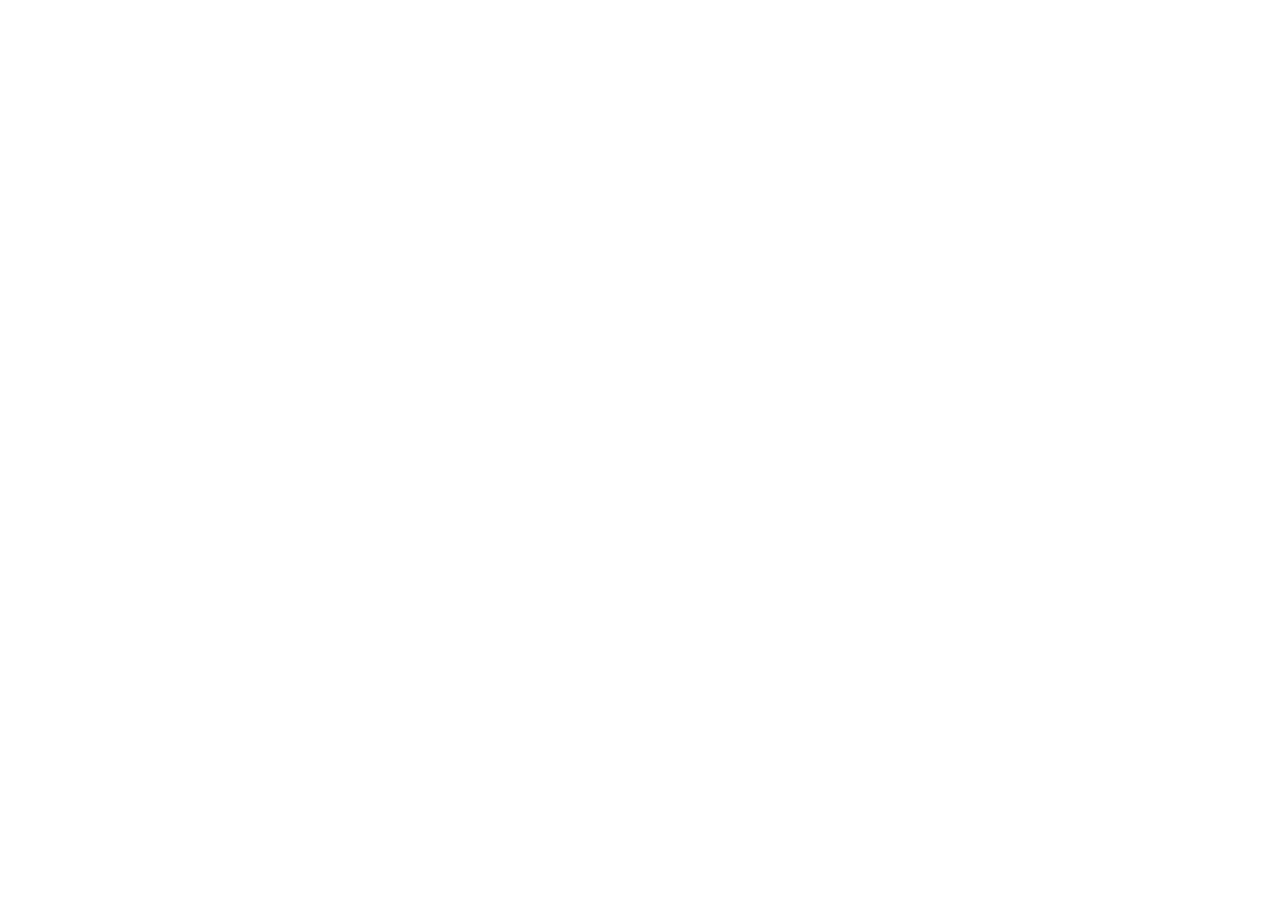
==== pages/index.html @ 375231a7 "Adicionando os primeiros arquivos As pastas com cada uma das linguagens usadas até o momento. As ima" ====
<!DOCTYPE html>
<html lang="en">
<head>
    <meta charset="UTF-8">
    <meta name="viewport" content="width=device-width, initial-scale=1.0">
    <title>Brazil Game Store - BGS</title>
</head>
<body>
    
</body>
</html>
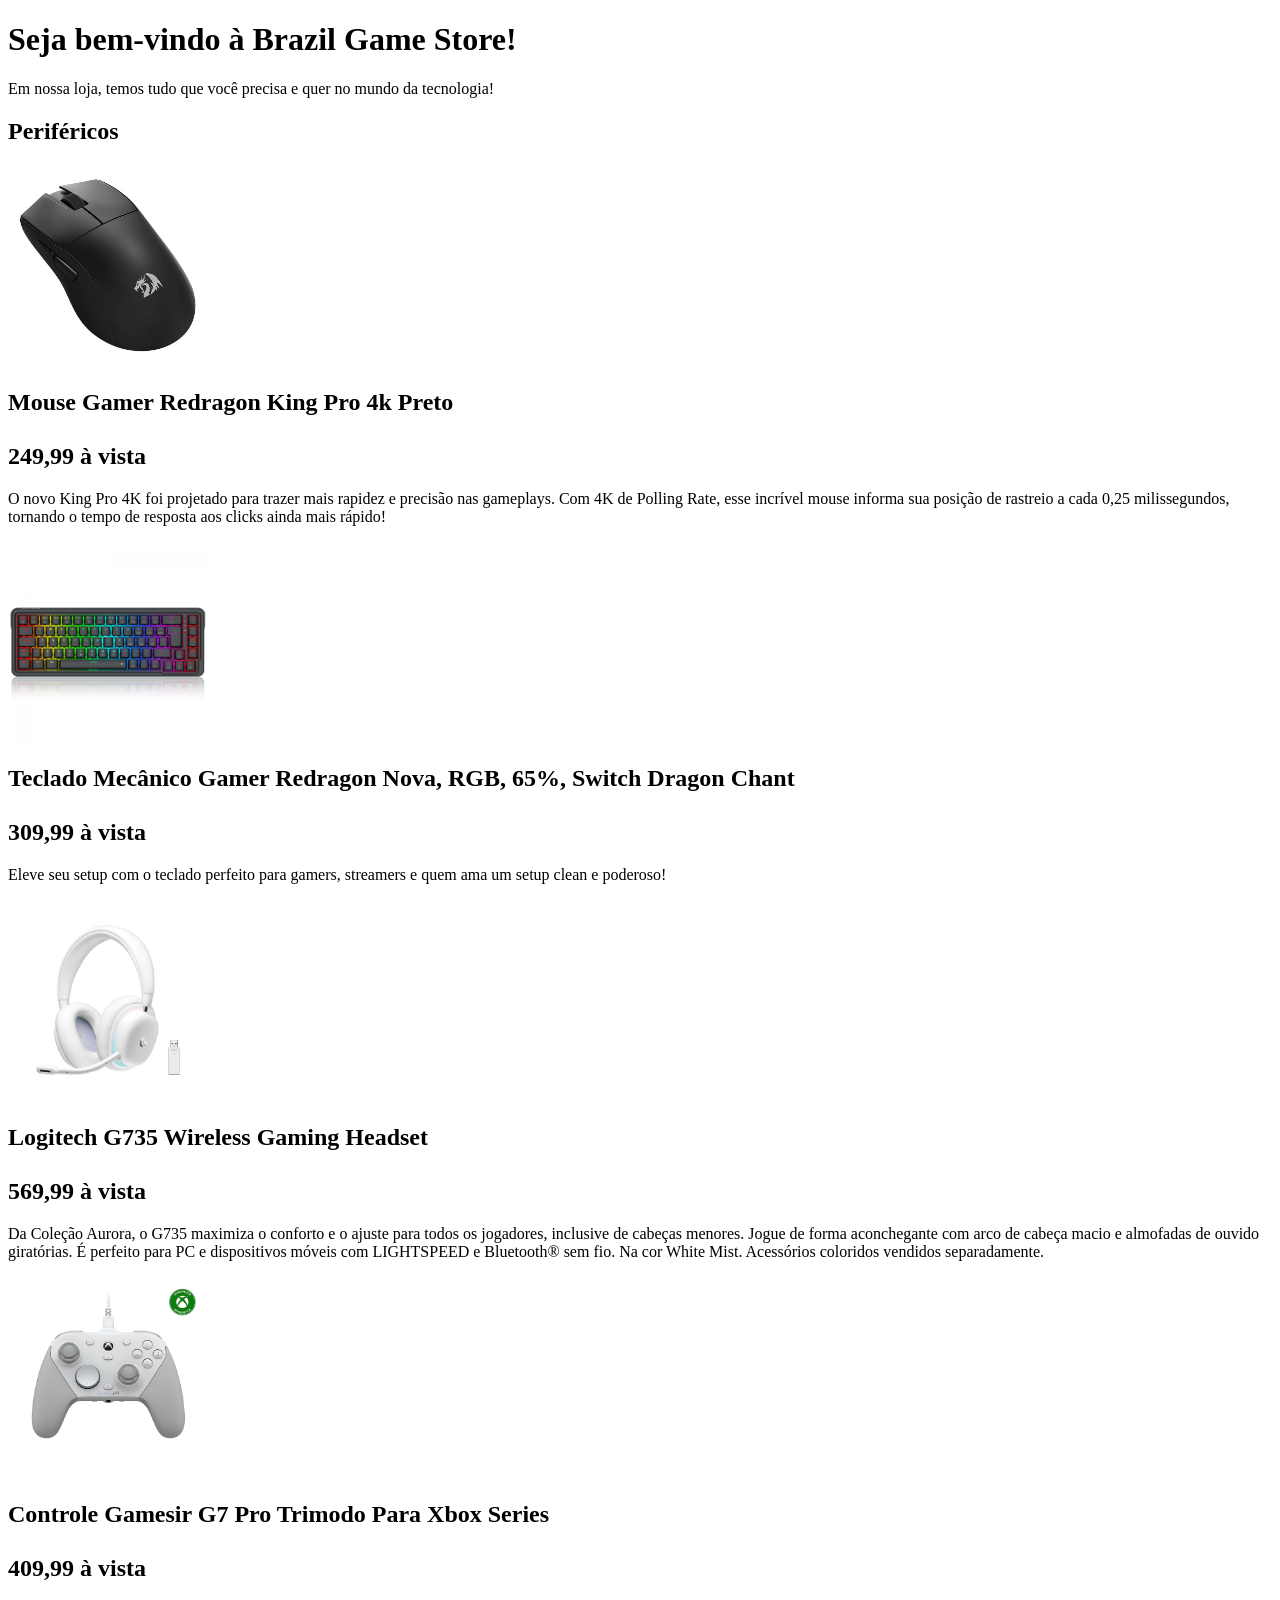
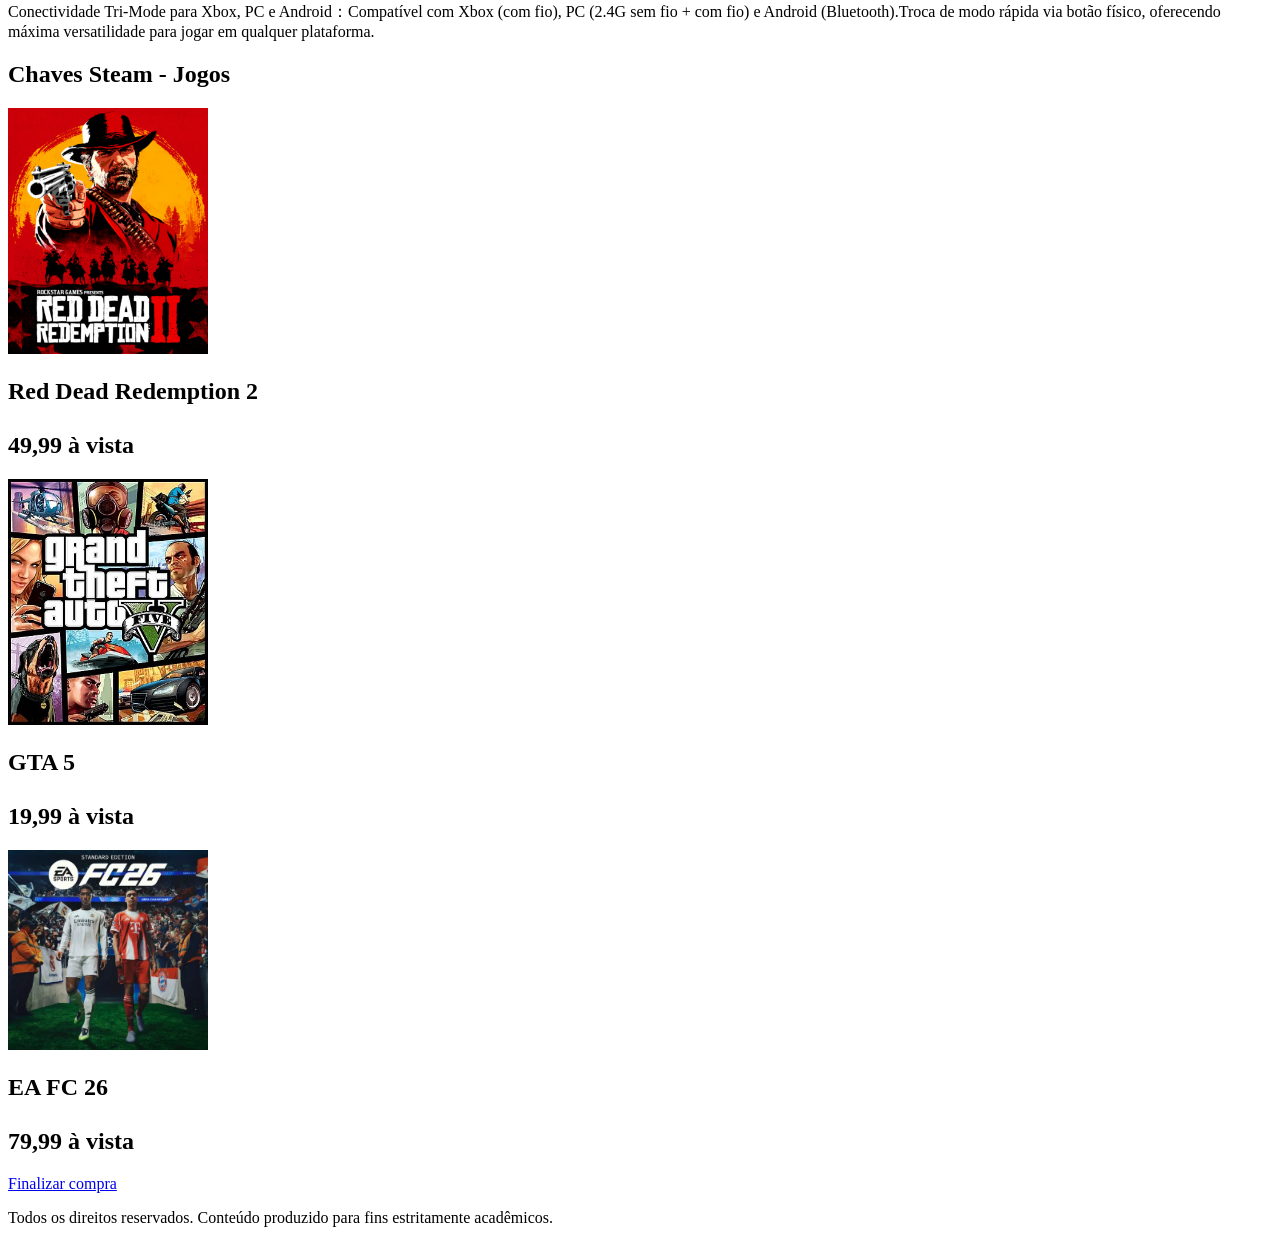
==== commit 401dee77: "Terminando os htmls..." ====
--- a/pages/index.html
+++ b/pages/index.html
@@ -6,6 +6,43 @@
     <title>Brazil Game Store - BGS</title>
 </head>
 <body>
-    
+    <header>
+        <h1>Seja bem-vindo à Brazil Game Store!</h1>
+    </header>
+    <p>Em nossa loja, temos tudo que você precisa e quer no mundo da tecnologia!</p>
+    <section>
+        <h2>Periféricos</h2>
+    </section>
+    <img src="../img/mouseredragon.jpg" width="200" alt="Mouse Gamer Redragon King Pro 4k Preto">
+    <h2>Mouse Gamer Redragon King Pro 4k Preto<br><br>249,99 à vista</h2>
+    <p>O novo King Pro 4K foi projetado para trazer mais rapidez e precisão nas gameplays. Com 4K de Polling Rate,
+        esse incrível mouse informa sua posição de rastreio a cada 0,25 milissegundos, tornando o tempo de resposta
+        aos clicks ainda mais rápido!</p>
+    <img src="../img/tecladoredragon.jpg" width="200" alt="Teclado Mecânico Gamer Redragon Nova, RGB, 65%, Switch Dragon Chant">
+    <h2>Teclado Mecânico Gamer Redragon Nova, RGB, 65%, Switch Dragon Chant<br><br>309,99 à vista</h2>
+    <p>Eleve seu setup com o teclado perfeito para gamers, streamers e quem ama um setup clean e poderoso!</p>
+    <img src="../img/fonelogitech.webp" width="200" alt="Logitech G735 Wireless Gaming Headset">
+    <h2>Logitech G735 Wireless Gaming Headset<br><br>569,99 à vista</h2>
+    <p>Da Coleção Aurora, o G735 maximiza o conforto e o ajuste para todos os jogadores, inclusive de cabeças menores.
+        Jogue de forma aconchegante com arco de cabeça macio e almofadas de ouvido giratórias. É perfeito para PC e
+        dispositivos móveis com LIGHTSPEED e Bluetooth® sem fio. Na cor White Mist. Acessórios coloridos vendidos
+        separadamente.</p>
+        <img src="../img/controlegamesir.webp" width="200" alt="Controle Gamesir G7 Pro Trimodo Para Xbox Series">
+    <h2>Controle Gamesir G7 Pro Trimodo Para Xbox Series<br><br>409,99 à vista</h2>
+    <p>Conectividade Tri-Mode para Xbox, PC e Android：Compatível com Xbox (com fio), PC (2.4G sem fio + com fio) e
+        Android (Bluetooth).Troca de modo rápida via botão físico, oferecendo máxima versatilidade para jogar em
+        qualquer plataforma.</p>
+        <section>
+            <h2>Chaves Steam - Jogos</h2>
+        </section>
+        <img src="../img/rdr2.png" width="200" alt="Red Dead Redemption 2">
+        <h2 >Red Dead Redemption 2<br><br>49,99 à vista</h2>
+        <img src="../img/gtaV.jpg" width="200" alt="GTA 5">
+        <h2 >GTA 5<br><br>19,99 à vista</h2>
+        <img src="../img/eafc26.webp" width="200" alt="EA FC 26">
+        <h2>EA FC 26<br><br>79,99 à vista</h2>
+        <a href="comprar.html">Finalizar compra</a>
+    <p>Todos os direitos reservados. Conteúdo produzido para fins estritamente acadêmicos.</p>
+        
 </body>
-</html>+    </html>
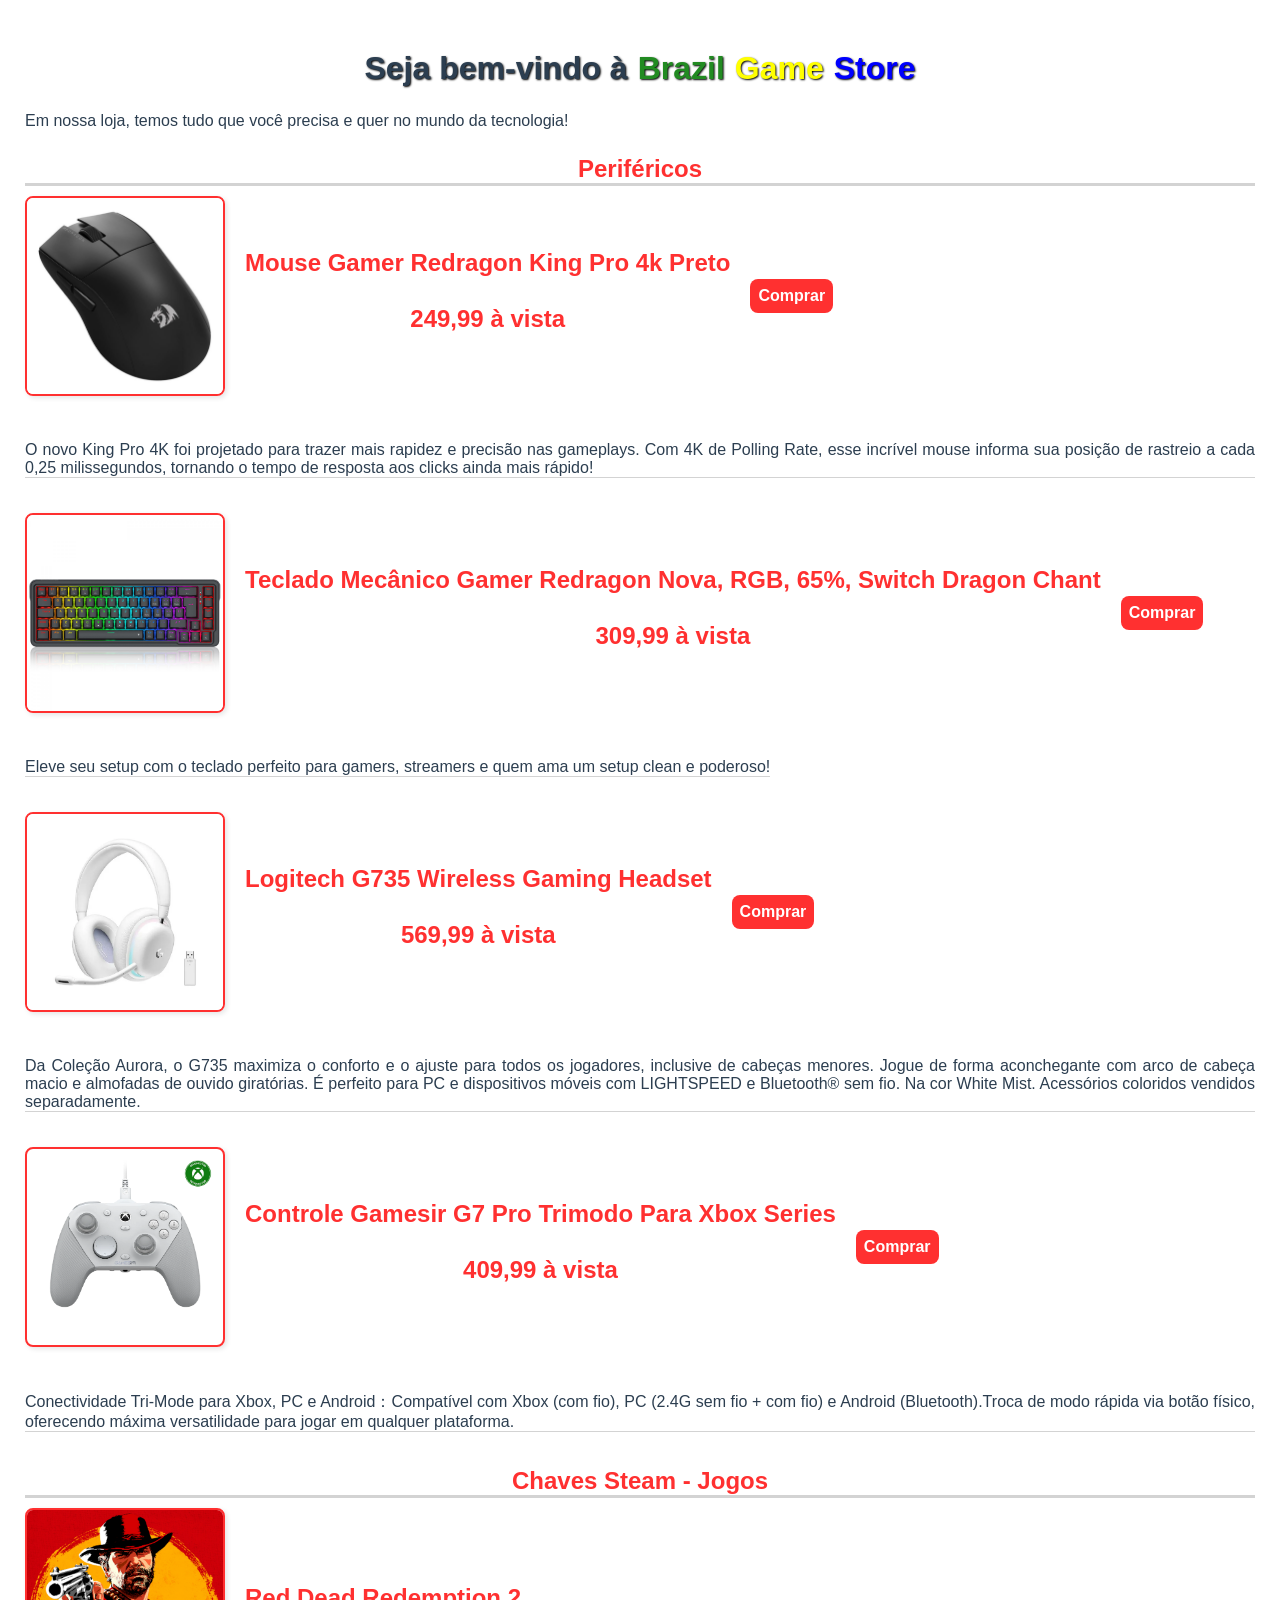
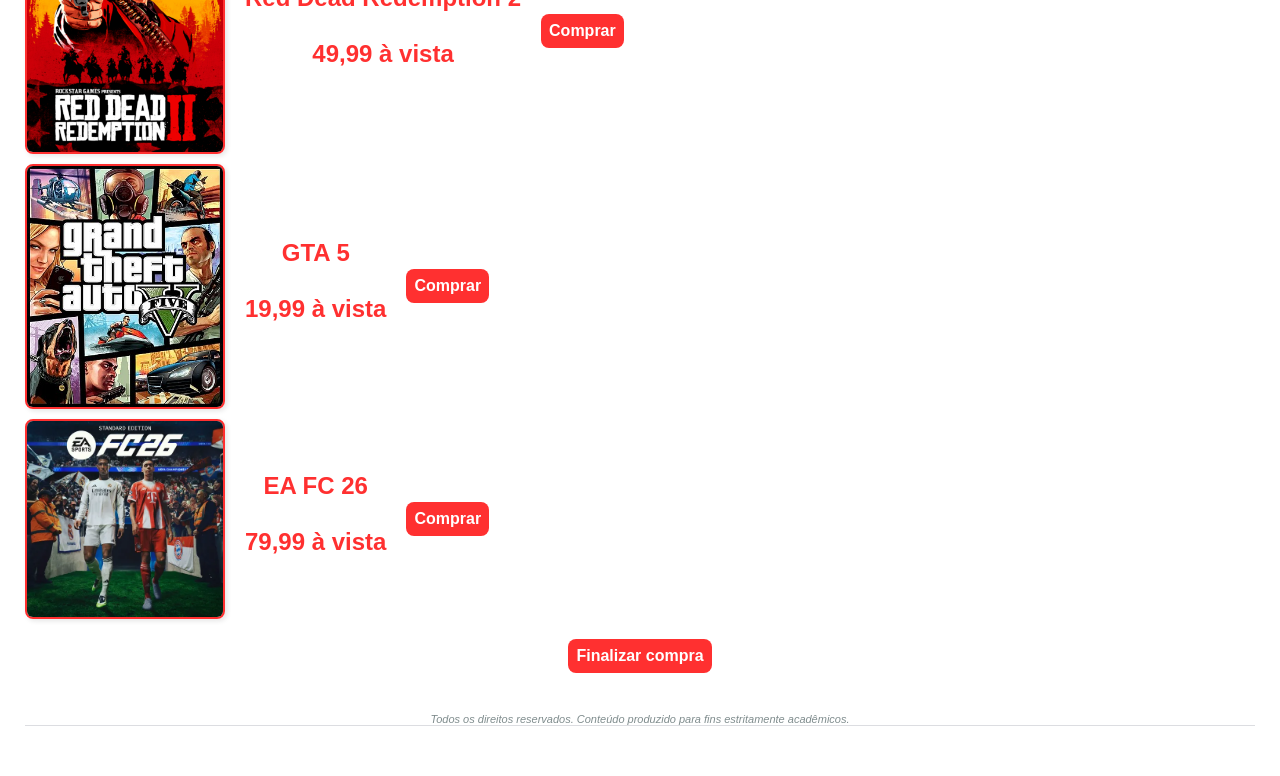
==== commit c3d8eb63: "Creio eu que tenha terminado o css... (Por enquanto)" ====
--- a/pages/index.html
+++ b/pages/index.html
@@ -4,45 +4,65 @@
     <meta charset="UTF-8">
     <meta name="viewport" content="width=device-width, initial-scale=1.0">
     <title>Brazil Game Store - BGS</title>
+    <link rel="stylesheet" href="../css/style.css">
 </head>
 <body>
+    <p id="msgCarrinho"></p>
     <header>
-        <h1>Seja bem-vindo à Brazil Game Store!</h1>
+        <h1>Seja bem-vindo à</h1> <h1 style="color: var(--corBGSg);">Brazil</h1><h1 style="color: var(--corBGSy);">Game</h1><h1 style="color: var(--corBGSb);">Store</h1>
     </header>
     <p>Em nossa loja, temos tudo que você precisa e quer no mundo da tecnologia!</p>
+    <h2>Periféricos</h2>
     <section>
-        <h2>Periféricos</h2>
-    </section>
-    <img src="../img/mouseredragon.jpg" width="200" alt="Mouse Gamer Redragon King Pro 4k Preto">
-    <h2>Mouse Gamer Redragon King Pro 4k Preto<br><br>249,99 à vista</h2>
-    <p>O novo King Pro 4K foi projetado para trazer mais rapidez e precisão nas gameplays. Com 4K de Polling Rate,
-        esse incrível mouse informa sua posição de rastreio a cada 0,25 milissegundos, tornando o tempo de resposta
-        aos clicks ainda mais rápido!</p>
-    <img src="../img/tecladoredragon.jpg" width="200" alt="Teclado Mecânico Gamer Redragon Nova, RGB, 65%, Switch Dragon Chant">
-    <h2>Teclado Mecânico Gamer Redragon Nova, RGB, 65%, Switch Dragon Chant<br><br>309,99 à vista</h2>
-    <p>Eleve seu setup com o teclado perfeito para gamers, streamers e quem ama um setup clean e poderoso!</p>
-    <img src="../img/fonelogitech.webp" width="200" alt="Logitech G735 Wireless Gaming Headset">
-    <h2>Logitech G735 Wireless Gaming Headset<br><br>569,99 à vista</h2>
-    <p>Da Coleção Aurora, o G735 maximiza o conforto e o ajuste para todos os jogadores, inclusive de cabeças menores.
-        Jogue de forma aconchegante com arco de cabeça macio e almofadas de ouvido giratórias. É perfeito para PC e
-        dispositivos móveis com LIGHTSPEED e Bluetooth® sem fio. Na cor White Mist. Acessórios coloridos vendidos
-        separadamente.</p>
-        <img src="../img/controlegamesir.webp" width="200" alt="Controle Gamesir G7 Pro Trimodo Para Xbox Series">
-    <h2>Controle Gamesir G7 Pro Trimodo Para Xbox Series<br><br>409,99 à vista</h2>
-    <p>Conectividade Tri-Mode para Xbox, PC e Android：Compatível com Xbox (com fio), PC (2.4G sem fio + com fio) e
-        Android (Bluetooth).Troca de modo rápida via botão físico, oferecendo máxima versatilidade para jogar em
-        qualquer plataforma.</p>
+        <img src="../img/mouseredragon.jpg" width="200" alt="Mouse Gamer Redragon King Pro 4k Preto">
+        <h2>Mouse Gamer Redragon King Pro 4k Preto<br><br>249,99 à vista</h2>
+        <a class="botao" href="comprar.html">Comprar</a>
+        <p>O novo King Pro 4K foi projetado para trazer mais rapidez e precisão nas gameplays. Com 4K de Polling Rate,
+            esse incrível mouse informa sua posição de rastreio a cada 0,25 milissegundos, tornando o tempo de resposta
+            aos clicks ainda mais rápido!</p>
+        </section>
         <section>
-            <h2>Chaves Steam - Jogos</h2>
+            <img src="../img/tecladoredragon.jpg" width="200" alt="Teclado Mecânico Gamer Redragon Nova, RGB, 65%, Switch Dragon Chant">
+            <h2>Teclado Mecânico Gamer Redragon Nova, RGB, 65%, Switch Dragon Chant<br><br>309,99 à vista</h2>
+            <a class="botao" href="comprar.html">Comprar</a>
+            <p>Eleve seu setup com o teclado perfeito para gamers, streamers e quem ama um setup clean e poderoso!</p>
         </section>
-        <img src="../img/rdr2.png" width="200" alt="Red Dead Redemption 2">
-        <h2 >Red Dead Redemption 2<br><br>49,99 à vista</h2>
-        <img src="../img/gtaV.jpg" width="200" alt="GTA 5">
-        <h2 >GTA 5<br><br>19,99 à vista</h2>
-        <img src="../img/eafc26.webp" width="200" alt="EA FC 26">
-        <h2>EA FC 26<br><br>79,99 à vista</h2>
-        <a href="comprar.html">Finalizar compra</a>
-    <p>Todos os direitos reservados. Conteúdo produzido para fins estritamente acadêmicos.</p>
-        
+        <section>
+            <img src="../img/fonelogitech.webp" width="200" alt="Logitech G735 Wireless Gaming Headset">
+            <h2>Logitech G735 Wireless Gaming Headset<br><br>569,99 à vista</h2>
+            <a class="botao" href="comprar.html">Comprar</a>
+            <p>Da Coleção Aurora, o G735 maximiza o conforto e o ajuste para todos os jogadores, inclusive de cabeças menores.
+                Jogue de forma aconchegante com arco de cabeça macio e almofadas de ouvido giratórias. É perfeito para PC e
+                dispositivos móveis com LIGHTSPEED e Bluetooth® sem fio. Na cor White Mist. Acessórios coloridos vendidos
+                separadamente.</p>
+        </section>
+        <section>
+            <img src="../img/controlegamesir.webp" width="200" alt="Controle Gamesir G7 Pro Trimodo Para Xbox Series">
+            <h2>Controle Gamesir G7 Pro Trimodo Para Xbox Series<br><br>409,99 à vista</h2>
+            <a class="botao" href="comprar.html">Comprar</a>
+            <p>Conectividade Tri-Mode para Xbox, PC e Android：Compatível com Xbox (com fio), PC (2.4G sem fio + com fio) e
+                Android (Bluetooth).Troca de modo rápida via botão físico, oferecendo máxima versatilidade para jogar em
+                qualquer plataforma.</p>
+        </section>
+        <h2>Chaves Steam - Jogos</h2>
+        <section>
+            <img src="../img/rdr2.png" width="200" alt="Red Dead Redemption 2">
+            <h2 >Red Dead Redemption 2<br><br>49,99 à vista</h2>
+            <a class="botao" href="comprar.html">Comprar</a>
+        </section>
+        <section>
+            <img src="../img/gtaV.jpg" width="200" alt="GTA 5">
+            <h2 >GTA 5<br><br>19,99 à vista</h2>
+            <a class="botao" href="comprar.html">Comprar</a>
+        </section>
+        <section>
+            <img src="../img/eafc26.webp" width="200" alt="EA FC 26">
+            <h2>EA FC 26<br><br>79,99 à vista</h2>
+            <a class="botao" href="comprar.html">Comprar</a>
+        </section>
+        <section class="finalIndex">
+            <a class="botao" href="comprar.html">Finalizar compra</a>
+        </section>
+            <p class="notaRodape">Todos os direitos reservados. Conteúdo produzido para fins estritamente acadêmicos.</p>
 </body>
     </html>
--- a/css/style.css
+++ b/css/style.css
@@ -0,0 +1,127 @@
+* {
+    margin: 0;
+    padding: 0;
+    box-sizing: border-box;
+}
+:root {
+    --corRED: rgb(255, 48, 48);
+    --corTitulos: #2c3e50;
+    --corHoverRED: rgb(200, 48, 48);
+    --corTextos: #2c3e50;
+    --corFundoCaixas: lightgray;
+    --corBGSg: forestgreen;
+    --corBGSy: yellow;
+    --corBGSb: blue;
+
+    --borda: 8px;
+}
+
+body {
+    padding: 25px;
+    font-family: 'Trebuchet MS', 'Lucida Sans Unicode', 'Lucida Grande', 'Lucida Sans', Arial, sans-serif;
+    background-color: rgb(255, 255, 255);
+    color: var(--corTextos);
+}
+
+h1 {
+ text-align: center;
+ color: var(--corTitulos);
+ font-weight: 800;
+ text-shadow: 1px 1px 2px rgb(0, 0, 0);
+}
+
+h2 {
+    text-align: center;
+    color: var(--corRED);
+    border-bottom: 3px solid lightgray;
+    font-weight: 600;
+    margin-bottom: 10px;
+}
+
+p {
+    text-align: justify;
+    margin: 25px 0;
+    font-size: 16px;
+}
+
+header {
+    display: flex;
+    gap: 10px;
+    justify-content: center;
+    text-wrap: wrap;
+}
+
+section {
+    display: flex;
+    gap: 20px;
+    flex-wrap: wrap;
+    justify-content: justify;
+    align-items: center;
+    margin-bottom: 10px;
+}
+
+section img {
+    width: 200px;
+    object-fit: cover;
+    border-radius: var(--borda);
+    border: 2px solid var(--corRED);
+    box-shadow: 2px 2px 5px rgba(0, 0, 0, 0.1);
+}
+
+section h2 {
+    border: none;
+}
+
+section p {
+    border-bottom: 1px solid lightgray;
+}
+.botao {
+    background-color: var(--corRED);
+    color: white;
+    padding: 8px;
+    border-radius: var(--borda);
+    text-decoration: none;
+    font-weight: bold;
+    border: none;
+}
+
+.botao:active{
+    background-color: var(--corHoverRED);
+}
+.notaRodape {
+    font-size: 11px;
+    color: #7f8c8d;
+    text-align: center;
+    font-style: italic;
+    margin-top: 40px;
+    border-bottom: 1px solid #dcdde1;
+}
+
+.finalIndex {
+    display: flex;
+    justify-content: center;
+    align-items: center;
+    gap: 10px;
+    margin-top: 20px;
+}
+
+form {
+    display: block;
+    margin: 20px auto;
+    width: 35%;
+    border-radius: var(--borda);
+    background-color: rgb(231, 231, 231);
+    padding: 8px;
+}
+
+form h2 {
+    border: none;
+    font-size: 30px;
+}
+form input {
+    width: 100%;
+    padding: 10px;
+    border-radius: var(--borda);   
+    border: 1px solid lightgray; 
+    margin-bottom: 5px;
+}
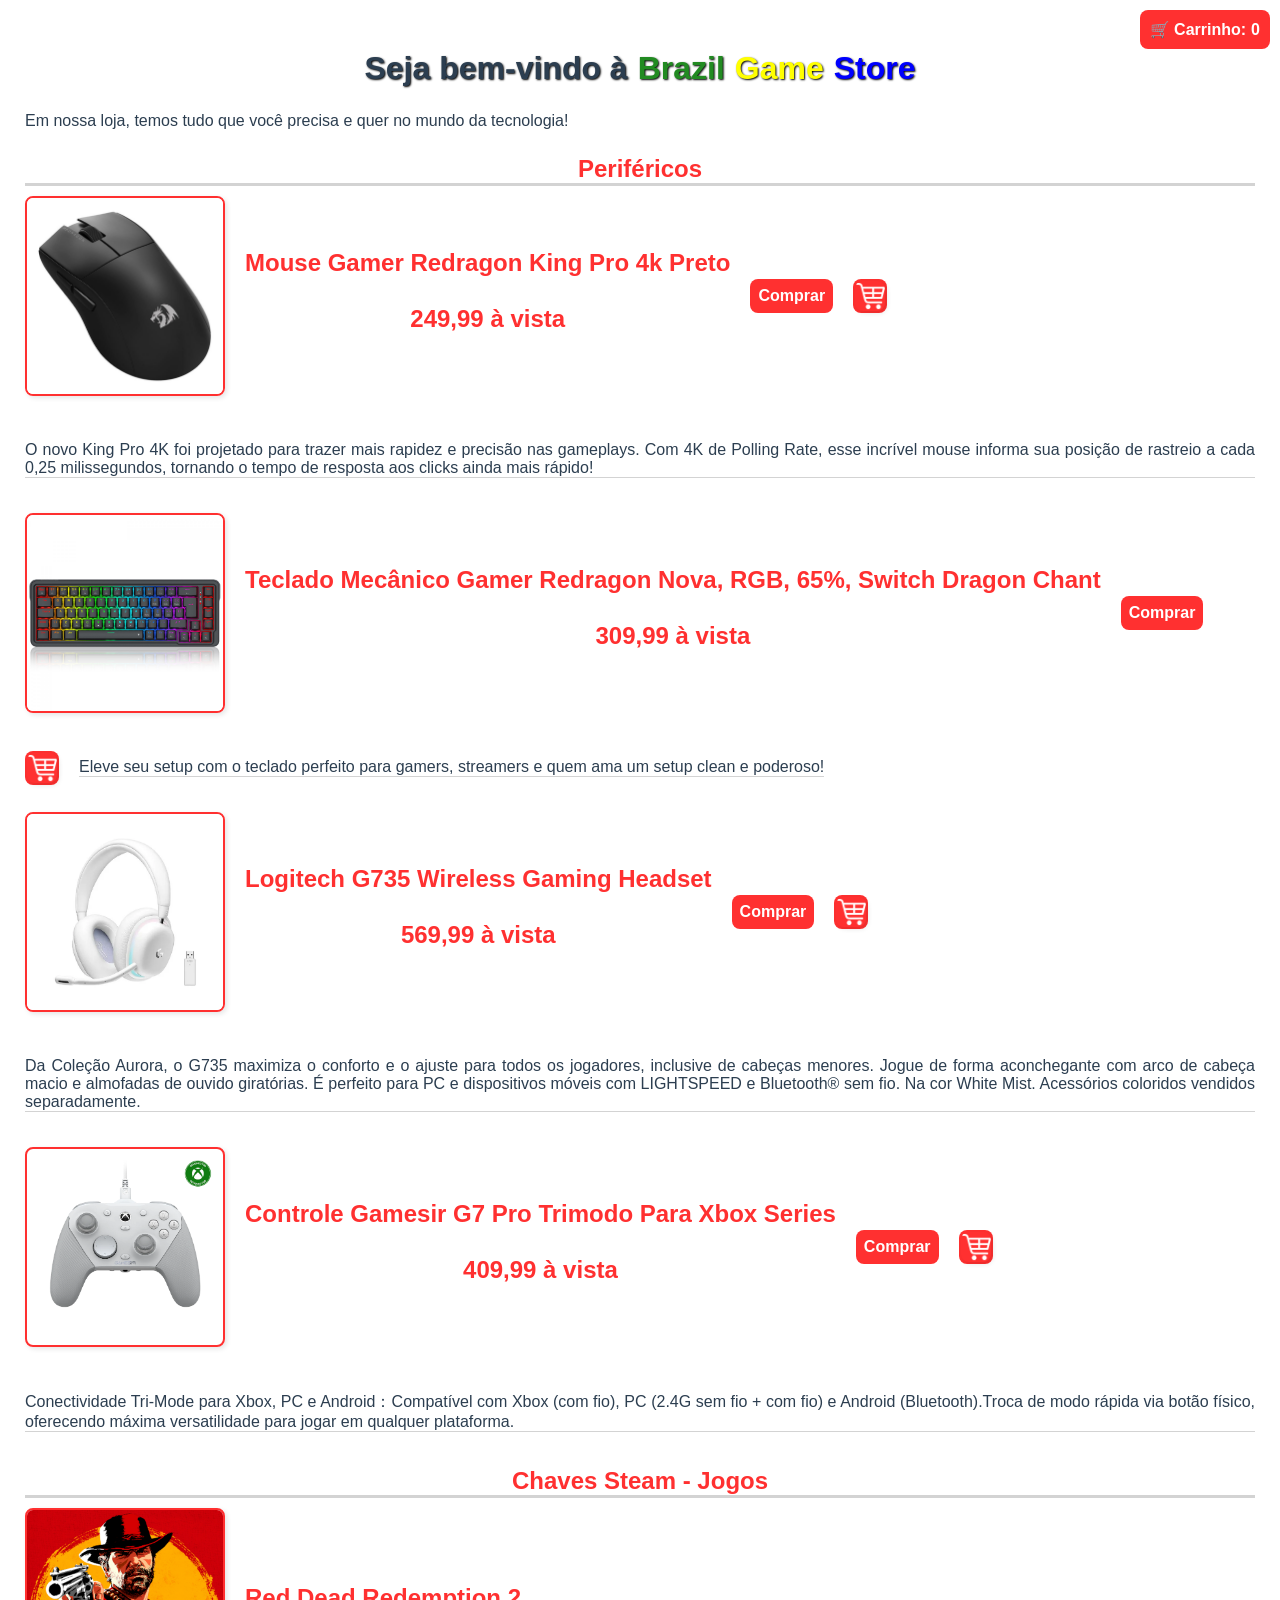
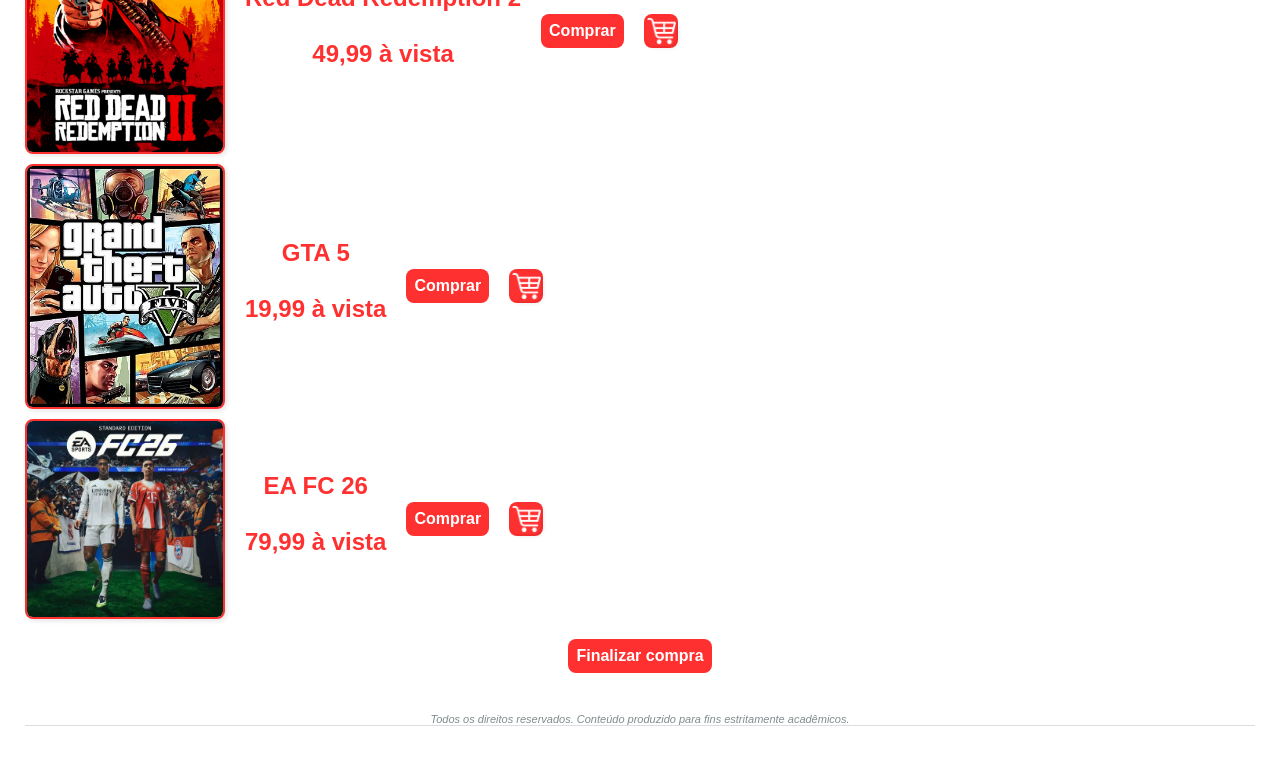
==== commit 56a95b04: "Improvisei o JS só pra ficar massa, agora tem carrinho." ====
--- a/pages/index.html
+++ b/pages/index.html
@@ -1,68 +1,91 @@
 <!DOCTYPE html>
-<html lang="en">
+<html lang="pt-br">
+
 <head>
     <meta charset="UTF-8">
     <meta name="viewport" content="width=device-width, initial-scale=1.0">
     <title>Brazil Game Store - BGS</title>
     <link rel="stylesheet" href="../css/style.css">
 </head>
+
 <body>
-    <p id="msgCarrinho"></p>
+    <div class="carrinho">
+    🛒 Carrinho: <span id="contador">0</span>
+</div>
+
+<p id="mensagem-carrinho"></p>
     <header>
-        <h1>Seja bem-vindo à</h1> <h1 style="color: var(--corBGSg);">Brazil</h1><h1 style="color: var(--corBGSy);">Game</h1><h1 style="color: var(--corBGSb);">Store</h1>
+        <h1>Seja bem-vindo à</h1>
+        <h1 class="bgsGreen">Brazil</h1>
+        <h1 class="bgsYellow">Game</h1>
+        <h1 class="bgsBlue">Store</h1>
     </header>
     <p>Em nossa loja, temos tudo que você precisa e quer no mundo da tecnologia!</p>
     <h2>Periféricos</h2>
     <section>
-        <img src="../img/mouseredragon.jpg" width="200" alt="Mouse Gamer Redragon King Pro 4k Preto">
+        <img src="../img/mouseredragon.jpg" alt="Mouse Gamer Redragon King Pro 4k Preto">
         <h2>Mouse Gamer Redragon King Pro 4k Preto<br><br>249,99 à vista</h2>
         <a class="botao" href="comprar.html">Comprar</a>
+        <button onclick="adicionarAoCarrinho()" class="carrinhobtn"><img src="../img/carrinho.webp" alt="Adicionar ao Carrinho"></button>
         <p>O novo King Pro 4K foi projetado para trazer mais rapidez e precisão nas gameplays. Com 4K de Polling Rate,
             esse incrível mouse informa sua posição de rastreio a cada 0,25 milissegundos, tornando o tempo de resposta
             aos clicks ainda mais rápido!</p>
         </section>
         <section>
-            <img src="../img/tecladoredragon.jpg" width="200" alt="Teclado Mecânico Gamer Redragon Nova, RGB, 65%, Switch Dragon Chant">
+            <img src="../img/tecladoredragon.jpg" alt="Teclado Mecânico Gamer Redragon Nova, RGB, 65%, Switch Dragon Chant">
             <h2>Teclado Mecânico Gamer Redragon Nova, RGB, 65%, Switch Dragon Chant<br><br>309,99 à vista</h2>
             <a class="botao" href="comprar.html">Comprar</a>
+            <button onclick="adicionarAoCarrinho()" class="carrinhobtn"><img src="../img/carrinho.webp" alt="Adicionar ao Carrinho"></button>
+            
             <p>Eleve seu setup com o teclado perfeito para gamers, streamers e quem ama um setup clean e poderoso!</p>
         </section>
         <section>
-            <img src="../img/fonelogitech.webp" width="200" alt="Logitech G735 Wireless Gaming Headset">
+            <img src="../img/fonelogitech.webp" alt="Logitech G735 Wireless Gaming Headset">
             <h2>Logitech G735 Wireless Gaming Headset<br><br>569,99 à vista</h2>
             <a class="botao" href="comprar.html">Comprar</a>
-            <p>Da Coleção Aurora, o G735 maximiza o conforto e o ajuste para todos os jogadores, inclusive de cabeças menores.
+            <button onclick="adicionarAoCarrinho()" class="carrinhobtn"><img src="../img/carrinho.webp" alt="Adicionar ao Carrinho"></button>
+            
+            <p>Da Coleção Aurora, o G735 maximiza o conforto e o ajuste para todos os jogadores, inclusive de cabeças
+                menores.
                 Jogue de forma aconchegante com arco de cabeça macio e almofadas de ouvido giratórias. É perfeito para PC e
                 dispositivos móveis com LIGHTSPEED e Bluetooth® sem fio. Na cor White Mist. Acessórios coloridos vendidos
                 separadamente.</p>
-        </section>
-        <section>
-            <img src="../img/controlegamesir.webp" width="200" alt="Controle Gamesir G7 Pro Trimodo Para Xbox Series">
-            <h2>Controle Gamesir G7 Pro Trimodo Para Xbox Series<br><br>409,99 à vista</h2>
-            <a class="botao" href="comprar.html">Comprar</a>
-            <p>Conectividade Tri-Mode para Xbox, PC e Android：Compatível com Xbox (com fio), PC (2.4G sem fio + com fio) e
-                Android (Bluetooth).Troca de modo rápida via botão físico, oferecendo máxima versatilidade para jogar em
-                qualquer plataforma.</p>
-        </section>
-        <h2>Chaves Steam - Jogos</h2>
-        <section>
-            <img src="../img/rdr2.png" width="200" alt="Red Dead Redemption 2">
-            <h2 >Red Dead Redemption 2<br><br>49,99 à vista</h2>
-            <a class="botao" href="comprar.html">Comprar</a>
-        </section>
-        <section>
-            <img src="../img/gtaV.jpg" width="200" alt="GTA 5">
-            <h2 >GTA 5<br><br>19,99 à vista</h2>
-            <a class="botao" href="comprar.html">Comprar</a>
-        </section>
-        <section>
-            <img src="../img/eafc26.webp" width="200" alt="EA FC 26">
-            <h2>EA FC 26<br><br>79,99 à vista</h2>
-            <a class="botao" href="comprar.html">Comprar</a>
-        </section>
-        <section class="finalIndex">
-            <a class="botao" href="comprar.html">Finalizar compra</a>
-        </section>
-            <p class="notaRodape">Todos os direitos reservados. Conteúdo produzido para fins estritamente acadêmicos.</p>
+            </section>
+            <section>
+                <img src="../img/controlegamesir.webp" alt="Controle Gamesir G7 Pro Trimodo Para Xbox Series">
+                <h2>Controle Gamesir G7 Pro Trimodo Para Xbox Series<br><br>409,99 à vista</h2>
+                <a class="botao" href="comprar.html">Comprar</a>
+                <button onclick="adicionarAoCarrinho()" class="carrinhobtn"><img src="../img/carrinho.webp" alt="Adicionar ao Carrinho"></button>
+        <p>Conectividade Tri-Mode para Xbox, PC e Android：Compatível com Xbox (com fio), PC (2.4G sem fio + com fio) e
+            Android (Bluetooth).Troca de modo rápida via botão físico, oferecendo máxima versatilidade para jogar em
+            qualquer plataforma.</p>
+    </section>
+    <h2>Chaves Steam - Jogos</h2>
+    <section>
+        <img src="../img/rdr2.png" alt="Red Dead Redemption 2">
+        <h2>Red Dead Redemption 2<br><br>49,99 à vista</h2>
+        <a class="botao" href="comprar.html">Comprar</a>
+            <button onclick="adicionarAoCarrinho()" class="carrinhobtn"><img src="../img/carrinho.webp" alt="Adicionar ao Carrinho"></button>
+
+    </section>
+    <section>
+        <img src="../img/gtaV.jpg" alt="GTA 5">
+        <h2>GTA 5<br><br>19,99 à vista</h2>
+        <a class="botao" href="comprar.html">Comprar</a>
+            <button onclick="adicionarAoCarrinho()" class="carrinhobtn"><img src="../img/carrinho.webp" alt="Adicionar ao Carrinho"></button>
+    </section>
+    <section>
+        <img src="../img/eafc26.webp" alt="EA FC 26">
+        <h2>EA FC 26<br><br>79,99 à vista</h2>
+        <a class="botao" href="comprar.html">Comprar</a>
+            <button onclick="adicionarAoCarrinho()" class="carrinhobtn"><img src="../img/carrinho.webp" alt="Adicionar ao Carrinho"></button>
+    </section>
+    <section class="finalIndex">
+        <a class="botao" href="comprar.html">Finalizar compra</a>
+    </section>
+    <p class="notaRodape">Todos os direitos reservados. Conteúdo produzido para fins estritamente acadêmicos.</p>
+
+    <script src="../js/carrinho.js"></script>
 </body>
-    </html>+
+</html>
--- a/css/style.css
+++ b/css/style.css
@@ -3,6 +3,7 @@
     padding: 0;
     box-sizing: border-box;
 }
+
 :root {
     --corRED: rgb(255, 48, 48);
     --corTitulos: #2c3e50;
@@ -24,10 +25,10 @@
 }
 
 h1 {
- text-align: center;
- color: var(--corTitulos);
- font-weight: 800;
- text-shadow: 1px 1px 2px rgb(0, 0, 0);
+    text-align: center;
+    color: var(--corTitulos);
+    font-weight: 800;
+    text-shadow: 1px 1px 2px rgb(0, 0, 0);
 }
 
 h2 {
@@ -75,6 +76,19 @@
 section p {
     border-bottom: 1px solid lightgray;
 }
+
+.bgsGreen {
+    color: var(--corBGSg);
+}
+
+.bgsYellow {
+    color: var(--corBGSy);
+}
+
+.bgsBlue {
+    color: var(--corBGSb);
+}
+
 .botao {
     background-color: var(--corRED);
     color: white;
@@ -85,9 +99,38 @@
     border: none;
 }
 
-.botao:active{
+.botao:active {
     background-color: var(--corHoverRED);
 }
+
+.botao img {
+    width: 16px;
+    height: 16px;
+    padding: 0;
+    border: none;
+    border-radius: 0px;
+}
+
+.carrinhobtn {
+    display: flex;
+    justify-content: center;
+    align-items: center;
+    border: none;
+    background-color: var(--corRED);
+    padding: 2px;
+    border-radius: var(--borda);
+    cursor: pointer;
+}
+
+.carrinhobtn:active {
+    background-color: var(--corHoverRED);
+}
+.carrinhobtn img {
+    width: 30px;
+    border: none;
+    position: center;
+}
+
 .notaRodape {
     font-size: 11px;
     color: #7f8c8d;
@@ -108,7 +151,8 @@
 form {
     display: block;
     margin: 20px auto;
-    width: 35%;
+    width: 100%;
+    max-width: 500px;
     border-radius: var(--borda);
     background-color: rgb(231, 231, 231);
     padding: 8px;
@@ -118,10 +162,25 @@
     border: none;
     font-size: 30px;
 }
+
 form input {
     width: 100%;
     padding: 10px;
-    border-radius: var(--borda);   
-    border: 1px solid lightgray; 
+    border-radius: var(--borda);
+    border: 1px solid lightgray;
     margin-bottom: 5px;
+}
+
+.carrinho {
+    position: fixed;
+    top: 10px;
+    right: 10px;
+    background-color: var(--corRED);
+    color: white;
+    padding: 10px;
+    border-radius: var(--borda);
+    font-weight: bold;
+    display: flex;
+    align-items: center;
+    gap: 5px;
 }
